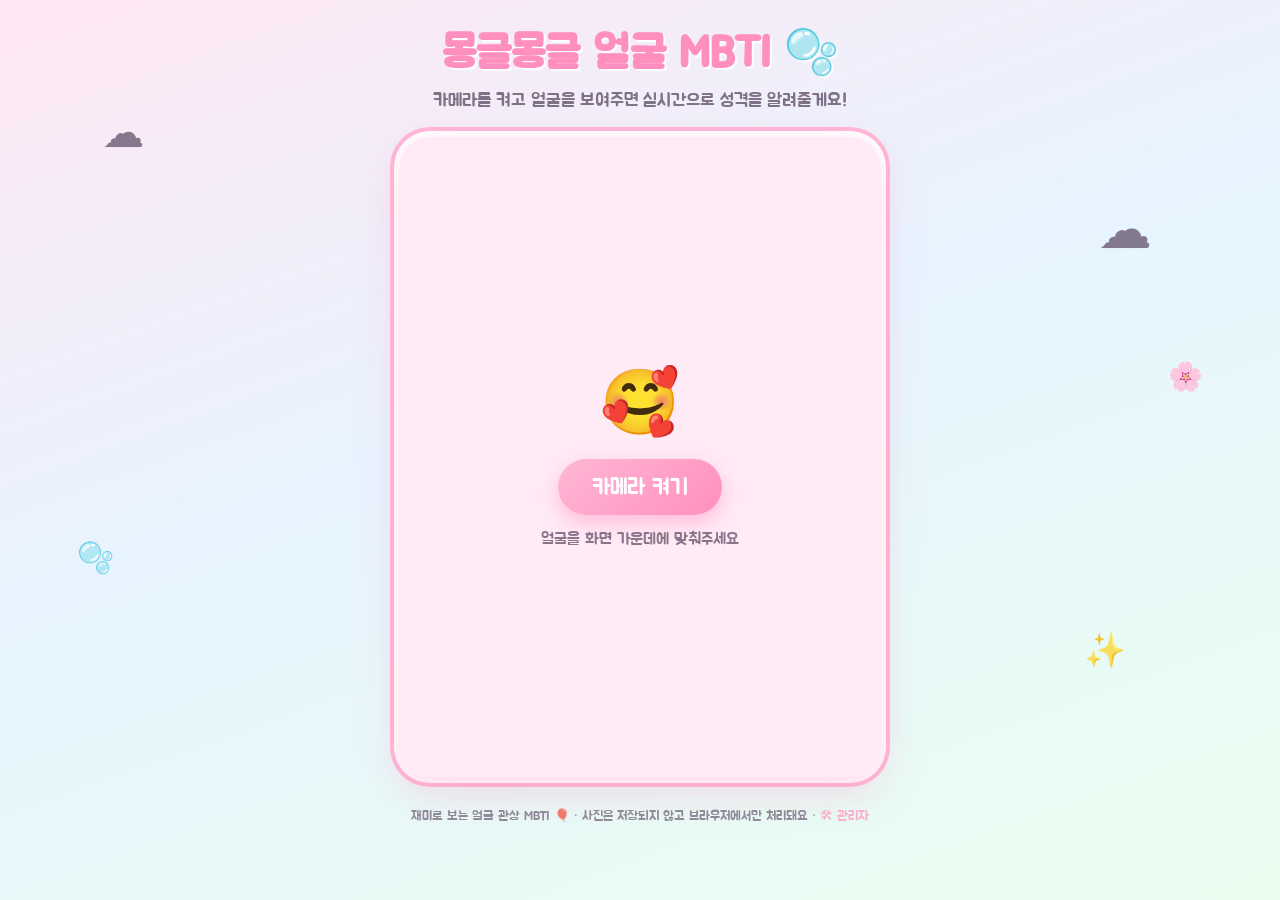
==== index.html @ e7d0f668 "feat: 관리자 페이지 추가 — 사진 검수·목록 편집·수집 실행을 한 화면에서 GitHub Pages에서 열리는 admin.html로 서버 없이 전체 파이프라인을 관리할 수 있다" ====
<!DOCTYPE html>
<html lang="ko">
<head>
  <meta charset="UTF-8" />
  <meta name="viewport" content="width=device-width, initial-scale=1.0, maximum-scale=1.0, user-scalable=no" />
  <title>몽글몽글 얼굴 MBTI 🫧</title>
  <link rel="preconnect" href="https://fonts.googleapis.com" />
  <link rel="preconnect" href="https://fonts.gstatic.com" crossorigin />
  <link href="https://fonts.googleapis.com/css2?family=Jua&family=Gaegu:wght@400;700&display=swap" rel="stylesheet" />
  <link rel="stylesheet" href="./style.css" />
</head>
<body>
  <div class="sky">
    <span class="cloud c1">☁️</span>
    <span class="cloud c2">☁️</span>
    <span class="cloud c3">🫧</span>
    <span class="cloud c4">✨</span>
    <span class="cloud c5">🌸</span>
  </div>

  <header class="top">
    <h1 class="title">몽글몽글 얼굴 MBTI <span class="wiggle">🫧</span></h1>
    <p class="subtitle">카메라를 켜고 얼굴을 보여주면 실시간으로 성격을 알려줄게요!</p>
  </header>

  <main class="stage">
    <div class="camera-wrap" id="cameraWrap">
      <video id="video" autoplay muted playsinline></video>
      <canvas id="overlay"></canvas>
      <div class="tm-badge" id="tmBadge" hidden>🤖 나만의 학습 모델 사용 중</div>

      <div class="hint" id="startHint">
        <div class="hint-emoji">🥰</div>
        <button id="startBtn" class="start-btn">카메라 켜기</button>
        <p class="hint-text">얼굴을 화면 가운데에 맞춰주세요</p>
      </div>

      <div class="loading" id="loading" hidden>
        <div class="spinner">🌀</div>
        <p>얼굴 인식 준비 중...</p>
      </div>
    </div>

    <div class="result-card" id="resultCard" hidden>
      <div class="result-emoji" id="resultEmoji">✨</div>
      <div class="result-type" id="resultType">----</div>
      <div class="result-nick" id="resultNick">당신의 얼굴은...</div>
      <div class="result-desc" id="resultDesc"></div>
      <div class="bars" id="bars"></div>
      <button id="retryBtn" class="retry-btn" hidden>다시 측정하기 🔄</button>
    </div>
  </main>

  <footer class="foot">
    <p>재미로 보는 얼굴 관상 MBTI 🎈 · 사진은 저장되지 않고 브라우저에서만 처리돼요 · <a class="admin-link" href="./admin.html">🛠 관리자</a></p>
  </footer>

  <script src="./vendor/face-api.js"></script>
  <script src="./mbti.js"></script>
  <script src="./app.js"></script>
</body>
</html>
---- style.css ----
:root {
  --pink: #ffb7d5;
  --pink-deep: #ff8fbf;
  --mint: #bdeecf;
  --sky: #cdebff;
  --lemon: #fff2b8;
  --lav: #dcd3ff;
  --ink: #6b5b73;
  --card: rgba(255, 255, 255, 0.82);
}

* { box-sizing: border-box; }
[hidden] { display: none !important; }

html, body {
  margin: 0;
  padding: 0;
  min-height: 100%;
  font-family: "Jua", "Gaegu", system-ui, sans-serif;
  color: var(--ink);
  background: linear-gradient(160deg, #ffe7f3 0%, #e7f4ff 45%, #eafff0 100%);
  background-attachment: fixed;
  overflow-x: hidden;
  -webkit-tap-highlight-color: transparent;
}

/* floating cute background */
.sky { position: fixed; inset: 0; pointer-events: none; z-index: 0; overflow: hidden; }
.cloud { position: absolute; font-size: 42px; opacity: .8; animation: float 9s ease-in-out infinite; }
.c1 { top: 12%; left: 8%; animation-delay: 0s; }
.c2 { top: 22%; right: 10%; font-size: 54px; animation-delay: 1.2s; }
.c3 { top: 60%; left: 6%; font-size: 30px; animation-delay: .6s; }
.c4 { top: 70%; right: 12%; font-size: 34px; animation-delay: 2s; }
.c5 { top: 40%; right: 6%; font-size: 28px; animation-delay: 1.6s; }
@keyframes float {
  0%, 100% { transform: translateY(0) rotate(-4deg); }
  50% { transform: translateY(-18px) rotate(4deg); }
}

.top { position: relative; z-index: 1; text-align: center; padding: 26px 16px 6px; }
.title { margin: 0; font-size: clamp(26px, 6vw, 44px); color: var(--pink-deep); text-shadow: 2px 2px 0 #fff; }
.subtitle { margin: 8px 0 0; font-size: clamp(14px, 3.4vw, 18px); color: var(--ink); opacity: .85; }
.wiggle { display: inline-block; animation: wiggle 1.4s ease-in-out infinite; }
@keyframes wiggle { 0%,100%{transform:rotate(-10deg);} 50%{transform:rotate(12deg);} }

.stage {
  position: relative; z-index: 1;
  display: flex; flex-wrap: wrap; gap: 22px;
  justify-content: center; align-items: flex-start;
  padding: 18px 16px 8px; max-width: 980px; margin: 0 auto;
}

.camera-wrap {
  position: relative;
  width: min(92vw, 480px);
  aspect-ratio: 3 / 4;
  border-radius: 30px;
  overflow: hidden;
  background: #ffeaf4;
  box-shadow: 0 14px 40px rgba(255, 143, 191, .35), 0 0 0 6px #fff, 0 0 0 10px var(--pink);
}
#video, #overlay {
  position: absolute; inset: 0;
  width: 100%; height: 100%;
  object-fit: cover;
}
#video { transform: scaleX(-1); } /* 거울 모드는 비디오에만, 캔버스 좌표는 JS에서 반전 */
#overlay { pointer-events: none; }

.hint, .loading {
  position: absolute; inset: 0;
  display: flex; flex-direction: column;
  align-items: center; justify-content: center;
  gap: 14px; text-align: center;
  background: rgba(255, 235, 245, .9);
  z-index: 3;
}
.hint-emoji { font-size: 64px; animation: pop 1.6s ease-in-out infinite; }
@keyframes pop { 0%,100%{transform:scale(1);} 50%{transform:scale(1.15);} }
.hint-text { color: var(--ink); opacity: .8; margin: 0; }

.start-btn {
  font-family: inherit; font-size: 22px; color: #fff;
  background: linear-gradient(135deg, var(--pink), var(--pink-deep));
  border: none; border-radius: 999px;
  padding: 14px 34px; cursor: pointer;
  box-shadow: 0 8px 20px rgba(255, 143, 191, .5);
  transition: transform .15s ease;
}
.start-btn:hover { transform: translateY(-3px) scale(1.04); }
.start-btn:active { transform: scale(.96); }

.spinner { font-size: 48px; animation: spin 1.2s linear infinite; }
@keyframes spin { to { transform: rotate(360deg); } }

/* result card */
.result-card {
  width: min(92vw, 340px);
  background: var(--card);
  backdrop-filter: blur(8px);
  border-radius: 28px;
  padding: 22px 22px 26px;
  text-align: center;
  box-shadow: 0 12px 34px rgba(150, 130, 200, .28), 0 0 0 5px #fff;
  animation: cardIn .4s ease;
}
@keyframes cardIn { from { opacity: 0; transform: translateY(14px) scale(.96); } to { opacity: 1; transform: none; } }
.result-emoji { font-size: 62px; line-height: 1; animation: bob 2s ease-in-out infinite; }
@keyframes bob { 0%,100%{transform:translateY(0);} 50%{transform:translateY(-8px);} }
.result-type { font-size: 40px; letter-spacing: 2px; color: var(--pink-deep); margin-top: 6px; }
.result-nick { font-size: 22px; margin-top: 2px; }
.result-desc { font-family: "Gaegu", sans-serif; font-size: 17px; margin-top: 10px; line-height: 1.5; opacity: .9; }

.bars { margin-top: 18px; display: flex; flex-direction: column; gap: 10px; }
.bar-row { text-align: left; }
.bar-label { font-size: 14px; display: flex; justify-content: space-between; margin-bottom: 3px; }
.bar-track { position: relative; height: 14px; border-radius: 999px; background: #f0e9f5; overflow: hidden; }
.bar-fill { position: absolute; inset: 0 auto 0 0; border-radius: 999px; transition: width .5s cubic-bezier(.34,1.56,.64,1); }
.bar-fill.ei { background: linear-gradient(90deg, var(--lemon), var(--pink)); }
.bar-fill.sn { background: linear-gradient(90deg, var(--mint), var(--sky)); }
.bar-fill.tf { background: linear-gradient(90deg, var(--sky), var(--lav)); }
.bar-fill.jp { background: linear-gradient(90deg, var(--lav), var(--pink)); }

.retry-btn {
  margin-top: 18px;
  font-family: inherit; font-size: 17px; color: #4c7a63;
  background: linear-gradient(135deg, var(--mint), #a5e6c3);
  border: none; border-radius: 999px;
  padding: 11px 26px; cursor: pointer;
  box-shadow: 0 6px 16px rgba(120, 200, 160, .45);
  transition: transform .15s ease;
}
.retry-btn:hover { transform: translateY(-2px) scale(1.04); }
.retry-btn:active { transform: scale(.96); }

/* 티처블 머신 모델 사용 중 배지 */
.tm-badge {
  position: absolute;
  top: 12px; left: 50%;
  transform: translateX(-50%);
  z-index: 3;
  font-size: 13px;
  color: #5a4a63;
  background: rgba(255, 255, 255, .88);
  border: 2px solid var(--lav);
  border-radius: 999px;
  padding: 5px 14px;
  box-shadow: 0 4px 12px rgba(150, 130, 200, .25);
}

/* 결과 확정 축하 컨페티 */
.confetti {
  position: absolute;
  bottom: -30px;
  z-index: 4;
  pointer-events: none;
  animation: confettiUp 1.8s ease-out forwards;
}
@keyframes confettiUp {
  0% { transform: translateY(0) rotate(0deg); opacity: 0; }
  15% { opacity: 1; }
  100% { transform: translateY(-105vh) rotate(340deg); opacity: 0; }
}

.foot { position: relative; z-index: 1; text-align: center; padding: 10px 16px 26px; font-size: 13px; opacity: .7; }
.admin-link { color: var(--pink-deep); text-decoration: none; }

@media (max-width: 720px) {
  .stage { gap: 16px; }
}
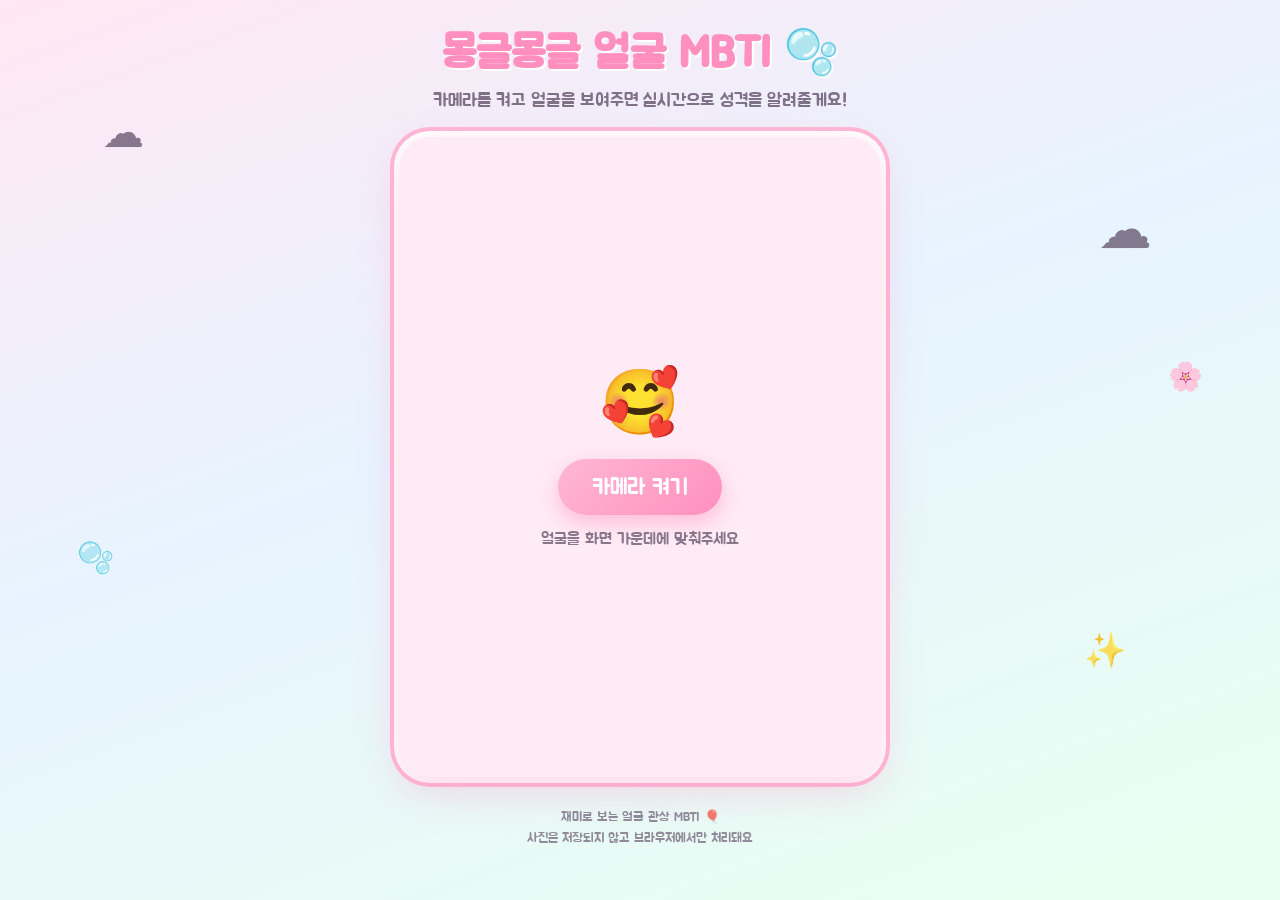
==== commit 2e6e4697: "chore: footer 관리자 링크 제거 + 안내 문구 줄바꿈 - footer의 '🛠 관리자' 링크 제거(admin.html은 직접 URL로만 접근) - '사진은 저장되지 않고~" ====
--- a/index.html
+++ b/index.html
@@ -27,7 +27,7 @@
     <div class="camera-wrap" id="cameraWrap">
       <video id="video" autoplay muted playsinline></video>
       <canvas id="overlay"></canvas>
-      <div class="tm-badge" id="tmBadge" hidden>🤖 나만의 학습 모델 사용 중</div>
+      <canvas id="snapshot" hidden></canvas>
 
       <div class="hint" id="startHint">
         <div class="hint-emoji">🥰</div>
@@ -47,12 +47,17 @@
       <div class="result-nick" id="resultNick">당신의 얼굴은...</div>
       <div class="result-desc" id="resultDesc"></div>
       <div class="bars" id="bars"></div>
-      <button id="retryBtn" class="retry-btn" hidden>다시 측정하기 🔄</button>
+      <div class="result-actions" id="resultActions" hidden>
+        <button id="shareBtn" class="share-btn">공유하기 💌</button>
+        <button id="saveBtn" class="save-btn">사진 저장 📸</button>
+        <button id="retryBtn" class="retry-btn">다시 측정 🔄</button>
+      </div>
+      <p class="result-note" id="resultNote" hidden>✨ 직접 모은 연예인 사진으로 학습한 모델이 분석한 결과예요</p>
     </div>
   </main>
 
   <footer class="foot">
-    <p>재미로 보는 얼굴 관상 MBTI 🎈 · 사진은 저장되지 않고 브라우저에서만 처리돼요 · <a class="admin-link" href="./admin.html">🛠 관리자</a></p>
+    <p>재미로 보는 얼굴 관상 MBTI 🎈<br />사진은 저장되지 않고 브라우저에서만 처리돼요</p>
   </footer>
 
   <script src="./vendor/face-api.js"></script>
--- a/style.css
+++ b/style.css
@@ -59,13 +59,15 @@
   background: #ffeaf4;
   box-shadow: 0 14px 40px rgba(255, 143, 191, .35), 0 0 0 6px #fff, 0 0 0 10px var(--pink);
 }
-#video, #overlay {
+#video, #overlay, #snapshot {
   position: absolute; inset: 0;
   width: 100%; height: 100%;
   object-fit: cover;
 }
 #video { transform: scaleX(-1); } /* 거울 모드는 비디오에만, 캔버스 좌표는 JS에서 반전 */
 #overlay { pointer-events: none; }
+/* 결과 확정 순간의 정지 화면 (JS에서 이미 반전해 그림) */
+#snapshot { z-index: 2; }
 
 .hint, .loading {
   position: absolute; inset: 0;
@@ -121,31 +123,42 @@
 .bar-fill.tf { background: linear-gradient(90deg, var(--sky), var(--lav)); }
 .bar-fill.jp { background: linear-gradient(90deg, var(--lav), var(--pink)); }
 
-.retry-btn {
+/* 결과 카드 버튼들 (공유 / 다시 측정) */
+.result-actions {
   margin-top: 18px;
-  font-family: inherit; font-size: 17px; color: #4c7a63;
-  background: linear-gradient(135deg, var(--mint), #a5e6c3);
+  display: flex; flex-wrap: wrap; gap: 10px;
+  justify-content: center;
+}
+.share-btn, .save-btn, .retry-btn {
+  font-family: inherit; font-size: 16px;
   border: none; border-radius: 999px;
-  padding: 11px 26px; cursor: pointer;
-  box-shadow: 0 6px 16px rgba(120, 200, 160, .45);
+  padding: 11px 20px; cursor: pointer;
   transition: transform .15s ease;
 }
-.retry-btn:hover { transform: translateY(-2px) scale(1.04); }
-.retry-btn:active { transform: scale(.96); }
+.share-btn {
+  color: #fff;
+  background: linear-gradient(135deg, var(--pink), var(--pink-deep));
+  box-shadow: 0 6px 16px rgba(255, 143, 191, .45);
+}
+.save-btn {
+  color: #6a5a9c;
+  background: linear-gradient(135deg, var(--lav), #c6bbff);
+  box-shadow: 0 6px 16px rgba(150, 130, 200, .4);
+}
+.retry-btn {
+  color: #4c7a63;
+  background: linear-gradient(135deg, var(--mint), #a5e6c3);
+  box-shadow: 0 6px 16px rgba(120, 200, 160, .45);
+}
+.share-btn:hover, .save-btn:hover, .retry-btn:hover { transform: translateY(-2px) scale(1.04); }
+.share-btn:active, .save-btn:active, .retry-btn:active { transform: scale(.96); }
 
-/* 티처블 머신 모델 사용 중 배지 */
-.tm-badge {
-  position: absolute;
-  top: 12px; left: 50%;
-  transform: translateX(-50%);
-  z-index: 3;
-  font-size: 13px;
-  color: #5a4a63;
-  background: rgba(255, 255, 255, .88);
-  border: 2px solid var(--lav);
-  border-radius: 999px;
-  padding: 5px 14px;
-  box-shadow: 0 4px 12px rgba(150, 130, 200, .25);
+/* 결과 안내 문구 (학습 데이터 기반) */
+.result-note {
+  margin: 14px 2px 0;
+  font-family: "Gaegu", sans-serif;
+  font-size: 13px; line-height: 1.4;
+  color: var(--ink); opacity: .7;
 }
 
 /* 결과 확정 축하 컨페티 */
@@ -162,8 +175,7 @@
   100% { transform: translateY(-105vh) rotate(340deg); opacity: 0; }
 }
 
-.foot { position: relative; z-index: 1; text-align: center; padding: 10px 16px 26px; font-size: 13px; opacity: .7; }
-.admin-link { color: var(--pink-deep); text-decoration: none; }
+.foot { position: relative; z-index: 1; text-align: center; padding: 10px 16px 26px; font-size: 13px; opacity: .7; line-height: 1.6; }
 
 @media (max-width: 720px) {
   .stage { gap: 16px; }
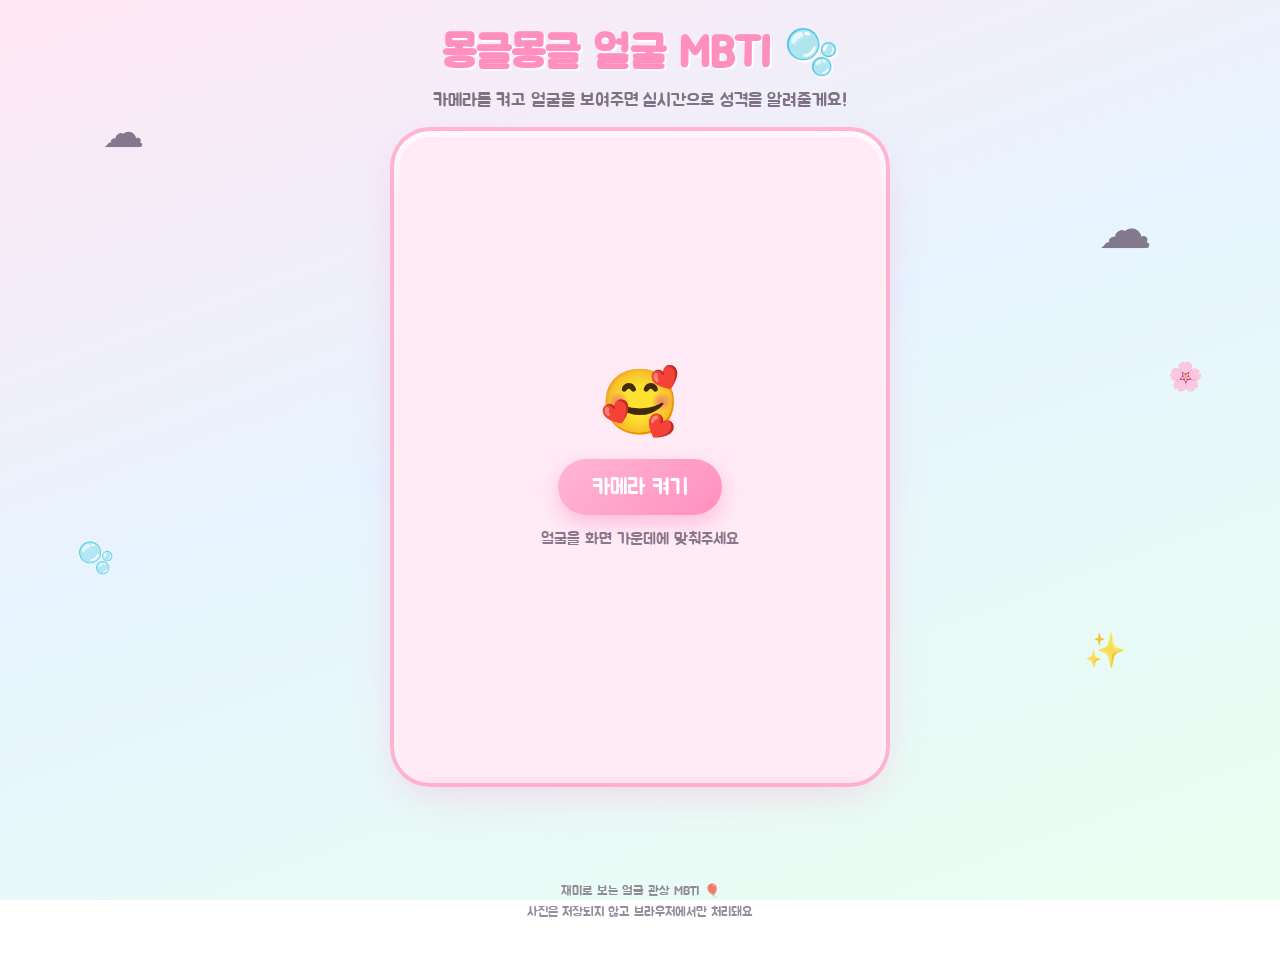
==== commit 9aad6140: "feat: 하단 띠배너 애드센스 광고 유닛 추가 (slot 2556806725) - main과 footer 사이에 반응형 디스플레이 광고(ins.adsbygoogle) 배치 - 레" ====
--- a/index.html
+++ b/index.html
@@ -4,6 +4,21 @@
   <meta charset="UTF-8" />
   <meta name="viewport" content="width=device-width, initial-scale=1.0, maximum-scale=1.0, user-scalable=no" />
   <title>몽글몽글 얼굴 MBTI 🫧</title>
+
+  <!-- Google Analytics (GA4) -->
+  <script async src="https://www.googletagmanager.com/gtag/js?id=G-9E94305G8G"></script>
+  <script>
+    window.dataLayer = window.dataLayer || [];
+    function gtag(){dataLayer.push(arguments);}
+    gtag('js', new Date());
+    gtag('config', 'G-9E94305G8G');
+  </script>
+
+  <!-- Google AdSense (자동 광고) -->
+  <meta name="google-adsense-account" content="ca-pub-7426857657290789" />
+  <script async src="https://pagead2.googlesyndication.com/pagead/js/adsbygoogle.js?client=ca-pub-7426857657290789"
+          crossorigin="anonymous"></script>
+
   <link rel="preconnect" href="https://fonts.googleapis.com" />
   <link rel="preconnect" href="https://fonts.gstatic.com" crossorigin />
   <link href="https://fonts.googleapis.com/css2?family=Jua&family=Gaegu:wght@400;700&display=swap" rel="stylesheet" />
@@ -56,6 +71,19 @@
     </div>
   </main>
 
+  <!-- 관상mbti 하단 띠배너 -->
+  <aside class="ad-banner" aria-label="광고">
+    <ins class="adsbygoogle"
+         style="display:block"
+         data-ad-client="ca-pub-7426857657290789"
+         data-ad-slot="2556806725"
+         data-ad-format="auto"
+         data-full-width-responsive="true"></ins>
+    <script>
+      (adsbygoogle = window.adsbygoogle || []).push({});
+    </script>
+  </aside>
+
   <footer class="foot">
     <p>재미로 보는 얼굴 관상 MBTI 🎈<br />사진은 저장되지 않고 브라우저에서만 처리돼요</p>
   </footer>
--- a/style.css
+++ b/style.css
@@ -175,6 +175,14 @@
   100% { transform: translateY(-105vh) rotate(340deg); opacity: 0; }
 }
 
+/* 하단 띠배너 광고 자리 (승인 전엔 비어 있어요) */
+.ad-banner {
+  position: relative; z-index: 1;
+  max-width: 728px; margin: 14px auto 0; padding: 0 16px;
+  text-align: center; min-height: 60px; overflow: hidden;
+}
+.ad-banner ins { display: block; }
+
 .foot { position: relative; z-index: 1; text-align: center; padding: 10px 16px 26px; font-size: 13px; opacity: .7; line-height: 1.6; }
 
 @media (max-width: 720px) {
